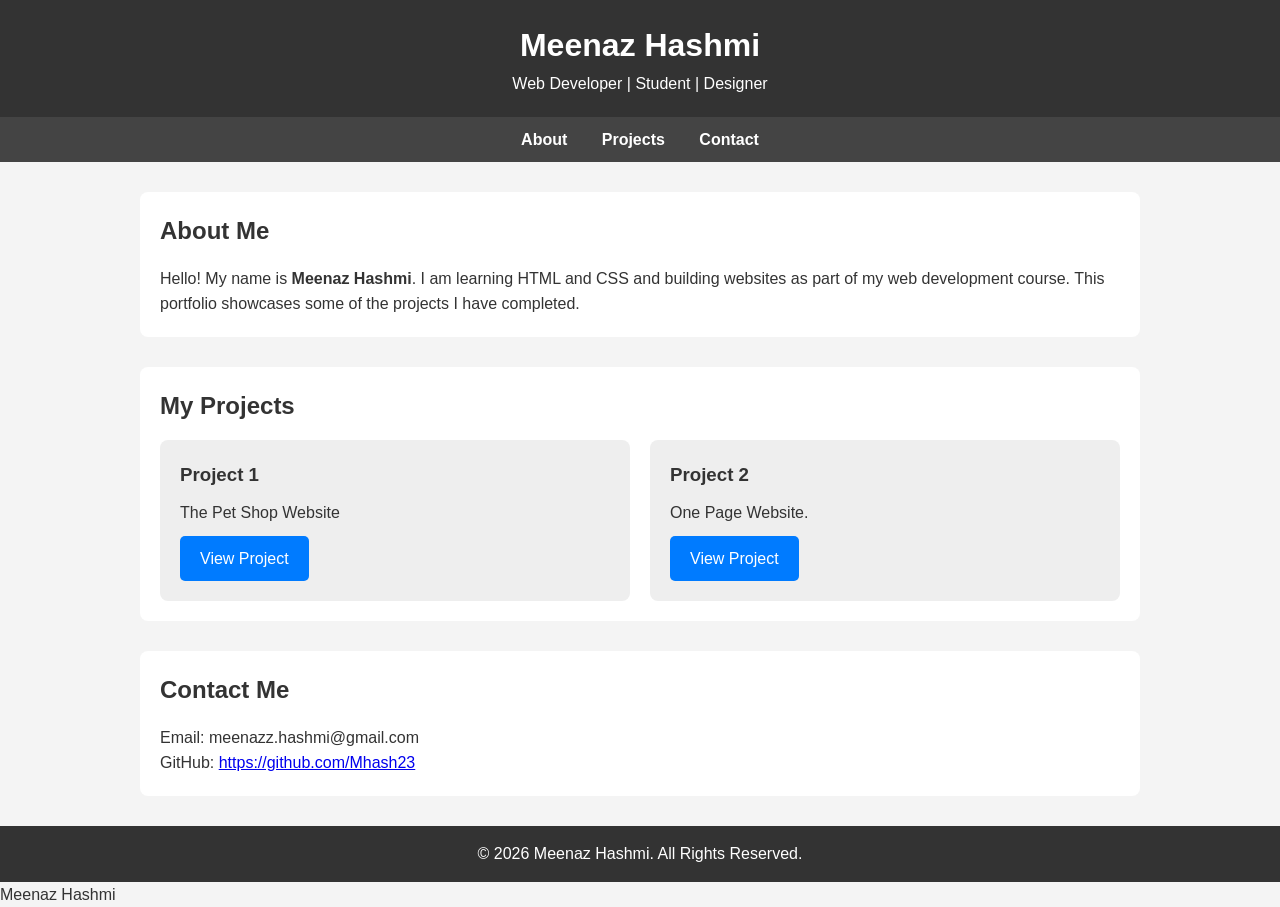
==== My-portfolio-Website/index.html @ 9a42a176 "Create portfolio website for Meenaz Hashmi This HTML file serves as a portfolio website for Meenaz H" ====
<!DOCTYPE html>
<html lang="en">
<head>
    <meta charset="UTF-8">
    <meta name="viewport" content="width=device-width, initial-scale=1.0">
    <title>My Portfolio</title>

    <style>
        *{
            margin:0;
            padding:0;
            box-sizing:border-box;
        }

        body{
            font-family:Arial, Helvetica, sans-serif;
            background:#f4f4f4;
            color:#333;
            line-height:1.6;
        }

        header{
            background:#333;
            color:white;
            padding:20px;
            text-align:center;
        }

        nav{
            background:#444;
            padding:10px;
            text-align:center;
        }

        nav a{
            color:white;
            text-decoration:none;
            margin:0 15px;
            font-weight:bold;
        }

        nav a:hover{
            color:#00bfff;
        }

        section{
            max-width:1000px;
            margin:30px auto;
            padding:20px;
            background:white;
            border-radius:8px;
        }

        h2{
            margin-bottom:15px;
            color:#333;
        }

        .projects{
            display:flex;
            gap:20px;
            flex-wrap:wrap;
        }

        .card{
            flex:1;
            min-width:250px;
            background:#eee;
            padding:20px;
            border-radius:8px;
        }

        .card h3{
            margin-bottom:10px;
        }

        footer{
            background:#333;
            color:white;
            text-align:center;
            padding:15px;
            margin-top:20px;
        }

        .btn{
            display:inline-block;
            margin-top:10px;
            padding:10px 20px;
            background:#007BFF;
            color:white;
            text-decoration:none;
            border-radius:5px;
        }

        .btn:hover{
            background:#0056b3;
        }
    </style>

</head>
<body>

<header>
    <h1>Meenaz Hashmi</h1>
    <p>Web Developer | Student | Designer</p>
</header>

<nav>
    <a href="#about">About</a>
    <a href="#projects">Projects</a>
    <a href="#contact">Contact</a>
</nav>

<section id="about">
    <h2>About Me</h2>
    <p>
        Hello! My name is <strong>Meenaz Hashmi</strong>. I am learning HTML and CSS and
        building websites as part of my web development course.
        This portfolio showcases some of the projects I have completed.
    </p>
</section>

<section id="projects">
    <h2>My Projects</h2>

    <div class="projects">

        <div class="card">
            <h3>Project 1</h3>
            <p>The Pet Shop Website</p>
            <a href="https://github.com/Mhash23/HTML-and-CSS-Projects/tree/main/The-Pet-Shop-Website" class="btn">View Project</a>
        </div>

        <div class="card">
            <h3>Project 2</h3>
            <p>One Page Website.</p>
            <a href="https://github.com/Mhash23/HTML-and-CSS-Projects/tree/main/One-Page%20Website" class="btn">View Project</a>
        </div>

    </div>

</section>

<section id="contact">
    <h2>Contact Me</h2>

    <p>Email: meenazz.hashmi@gmail.com</p>
    <p>GitHub:
        <a href="https://github.com/Mhash23" target="_blank">
            https://github.com/Mhash23
        </a>
    </p>

</section>

<footer>
    <p>&copy; 2026 Meenaz Hashmi. All Rights Reserved.</p>
</footer>

</body>
</html>Meenaz Hashmi
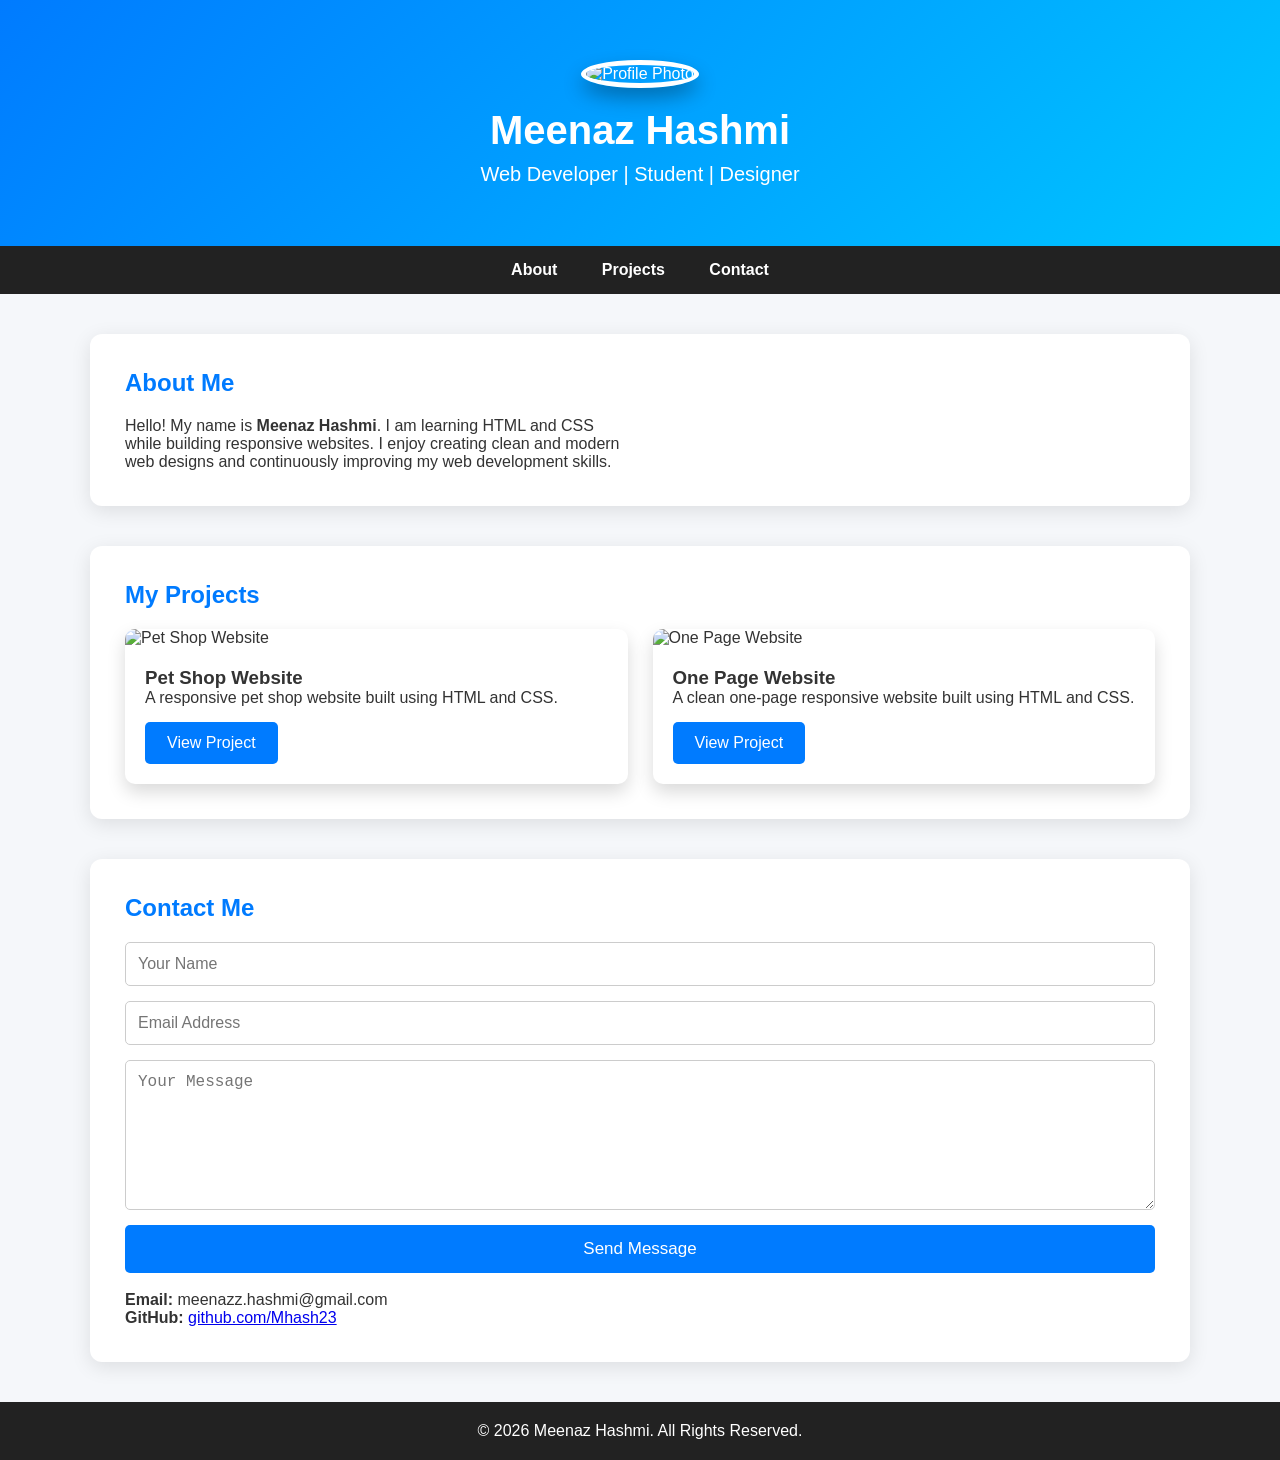
==== commit db7a280e: "Revise index.html for better layout and styles Updated the portfolio website's HTML structure and st" ====
--- a/My-portfolio-Website/index.html
+++ b/My-portfolio-Website/index.html
@@ -1,161 +1,450 @@
 <!DOCTYPE html>
 <html lang="en">
 <head>
-    <meta charset="UTF-8">
-    <meta name="viewport" content="width=device-width, initial-scale=1.0">
-    <title>My Portfolio</title>
-
-    <style>
-        *{
-            margin:0;
-            padding:0;
-            box-sizing:border-box;
-        }
-
-        body{
-            font-family:Arial, Helvetica, sans-serif;
-            background:#f4f4f4;
-            color:#333;
-            line-height:1.6;
-        }
-
-        header{
-            background:#333;
-            color:white;
-            padding:20px;
-            text-align:center;
-        }
-
-        nav{
-            background:#444;
-            padding:10px;
-            text-align:center;
-        }
-
-        nav a{
-            color:white;
-            text-decoration:none;
-            margin:0 15px;
-            font-weight:bold;
-        }
-
-        nav a:hover{
-            color:#00bfff;
-        }
-
-        section{
-            max-width:1000px;
-            margin:30px auto;
-            padding:20px;
-            background:white;
-            border-radius:8px;
-        }
-
-        h2{
-            margin-bottom:15px;
-            color:#333;
-        }
-
-        .projects{
-            display:flex;
-            gap:20px;
-            flex-wrap:wrap;
-        }
-
-        .card{
-            flex:1;
-            min-width:250px;
-            background:#eee;
-            padding:20px;
-            border-radius:8px;
-        }
-
-        .card h3{
-            margin-bottom:10px;
-        }
-
-        footer{
-            background:#333;
-            color:white;
-            text-align:center;
-            padding:15px;
-            margin-top:20px;
-        }
-
-        .btn{
-            display:inline-block;
-            margin-top:10px;
-            padding:10px 20px;
-            background:#007BFF;
-            color:white;
-            text-decoration:none;
-            border-radius:5px;
-        }
-
-        .btn:hover{
-            background:#0056b3;
-        }
-    </style>
+<meta charset="UTF-8">
+<meta name="viewport" content="width=device-width, initial-scale=1.0">
+
+<title>Meenaz Hashmi | Portfolio</title>
+
+<!-- Lottie Animation -->
+<script src="https://unpkg.com/@lottiefiles/lottie-player@latest/dist/lottie-player.js"></script>
+
+<style>
+
+*{
+    margin:0;
+    padding:0;
+    box-sizing:border-box;
+    scroll-behavior:smooth;
+}
+
+body{
+    font-family:Arial, Helvetica, sans-serif;
+    background:#f5f7fa;
+    color:#333;
+}
+
+/* Header */
+
+header{
+    background:linear-gradient(135deg,#007BFF,#00C6FF);
+    color:white;
+    text-align:center;
+    padding:60px 20px;
+}
+
+.profile-pic{
+    width:170px;
+    height:170px;
+    border-radius:50%;
+    object-fit:cover;
+    border:5px solid white;
+    margin-bottom:20px;
+    box-shadow:0 10px 20px rgba(0,0,0,.3);
+    animation:float 3s ease-in-out infinite;
+}
+
+@keyframes float{
+0%{transform:translateY(0);}
+50%{transform:translateY(-10px);}
+100%{transform:translateY(0);}
+}
+
+header h1{
+    font-size:40px;
+}
+
+header p{
+    margin-top:10px;
+    font-size:20px;
+}
+
+/* Navigation */
+
+nav{
+    background:#222;
+    padding:15px;
+    text-align:center;
+    position:sticky;
+    top:0;
+    z-index:999;
+}
+
+nav a{
+    color:white;
+    text-decoration:none;
+    margin:20px;
+    font-weight:bold;
+}
+
+nav a:hover{
+    color:#00C6FF;
+}
+
+/* Sections */
+
+section{
+    max-width:1100px;
+    margin:40px auto;
+    background:white;
+    padding:35px;
+    border-radius:12px;
+    box-shadow:0 5px 20px rgba(0,0,0,.1);
+
+    animation:fadeUp 1s;
+}
+
+@keyframes fadeUp{
+
+from{
+opacity:0;
+transform:translateY(40px);
+}
+
+to{
+opacity:1;
+transform:translateY(0);
+}
+
+}
+
+h2{
+    margin-bottom:20px;
+    color:#007BFF;
+}
+
+/* About */
+
+.about{
+    display:flex;
+    align-items:center;
+    justify-content:space-between;
+    flex-wrap:wrap;
+    gap:30px;
+}
+
+.about-text{
+    flex:1;
+}
+
+.animation{
+    flex:1;
+    text-align:center;
+}
+
+/* Projects */
+
+.projects{
+
+display:flex;
+gap:25px;
+flex-wrap:wrap;
+
+}
+
+.card{
+
+flex:1;
+min-width:280px;
+background:#fff;
+border-radius:10px;
+overflow:hidden;
+box-shadow:0 8px 18px rgba(0,0,0,.15);
+transition:.4s;
+
+}
+
+.card:hover{
+
+transform:translateY(-10px);
+
+}
+
+.card img{
+
+width:100%;
+height:180px;
+object-fit:cover;
+
+}
+
+.card-content{
+
+padding:20px;
+
+}
+
+.btn{
+
+display:inline-block;
+margin-top:15px;
+padding:12px 22px;
+background:#007BFF;
+color:white;
+text-decoration:none;
+border-radius:5px;
+transition:.3s;
+
+}
+
+.btn:hover{
+
+background:#0056b3;
+
+}
+
+/* Contact Form */
+
+.contact-form{
+
+display:flex;
+flex-direction:column;
+gap:15px;
+
+}
+
+.contact-form input,
+.contact-form textarea{
+
+padding:12px;
+font-size:16px;
+border:1px solid #ccc;
+border-radius:5px;
+
+}
+
+.contact-form textarea{
+
+height:150px;
+
+}
+
+.contact-form button{
+
+padding:14px;
+background:#007BFF;
+color:white;
+font-size:17px;
+border:none;
+border-radius:5px;
+cursor:pointer;
+transition:.3s;
+
+}
+
+.contact-form button:hover{
+
+background:#0056b3;
+
+}
+
+/* Footer */
+
+footer{
+
+background:#222;
+color:white;
+text-align:center;
+padding:20px;
+margin-top:40px;
+
+}
+
+@media(max-width:768px){
+
+.about{
+
+flex-direction:column;
+
+}
+
+header h1{
+
+font-size:30px;
+
+}
+
+}
+
+</style>
 
 </head>
+
 <body>
 
 <header>
-    <h1>Meenaz Hashmi</h1>
-    <p>Web Developer | Student | Designer</p>
+
+<img src="profile.jpg" class="profile-pic" alt="Profile Photo">
+
+<h1>Meenaz Hashmi</h1>
+
+<p>Web Developer | Student | Designer</p>
+
 </header>
 
 <nav>
-    <a href="#about">About</a>
-    <a href="#projects">Projects</a>
-    <a href="#contact">Contact</a>
+
+<a href="#about">About</a>
+
+<a href="#projects">Projects</a>
+
+<a href="#contact">Contact</a>
+
 </nav>
 
 <section id="about">
-    <h2>About Me</h2>
-    <p>
-        Hello! My name is <strong>Meenaz Hashmi</strong>. I am learning HTML and CSS and
-        building websites as part of my web development course.
-        This portfolio showcases some of the projects I have completed.
-    </p>
+
+<h2>About Me</h2>
+
+<div class="about">
+
+<div class="about-text">
+
+<p>
+
+Hello! My name is <strong>Meenaz Hashmi</strong>.
+
+I am learning HTML and CSS while building responsive websites.
+
+I enjoy creating clean and modern web designs and continuously improving my web development skills.
+
+</p>
+
+</div>
+
+<div class="animation">
+
+<lottie-player
+
+src="https://assets2.lottiefiles.com/packages/lf20_w51pcehl.json"
+
+background="transparent"
+
+speed="1"
+
+style="width:300px;height:300px;"
+
+loop
+
+autoplay>
+
+</lottie-player>
+
+</div>
+
+</div>
+
 </section>
 
 <section id="projects">
-    <h2>My Projects</h2>
-
-    <div class="projects">
-
-        <div class="card">
-            <h3>Project 1</h3>
-            <p>The Pet Shop Website</p>
-            <a href="https://github.com/Mhash23/HTML-and-CSS-Projects/tree/main/The-Pet-Shop-Website" class="btn">View Project</a>
-        </div>
-
-        <div class="card">
-            <h3>Project 2</h3>
-            <p>One Page Website.</p>
-            <a href="https://github.com/Mhash23/HTML-and-CSS-Projects/tree/main/One-Page%20Website" class="btn">View Project</a>
-        </div>
-
-    </div>
+
+<h2>My Projects</h2>
+
+<div class="projects">
+
+<div class="card">
+
+<img src="petshop.jpg" alt="Pet Shop Website">
+
+<div class="card-content">
+
+<h3>Pet Shop Website</h3>
+
+<p>A responsive pet shop website built using HTML and CSS.</p>
+
+<a class="btn"
+
+href="https://github.com/Mhash23/HTML-and-CSS-Projects/tree/main/The-Pet-Shop-Website"
+
+target="_blank">
+
+View Project
+
+</a>
+
+</div>
+
+</div>
+
+<div class="card">
+
+<img src="onepage.jpg" alt="One Page Website">
+
+<div class="card-content">
+
+<h3>One Page Website</h3>
+
+<p>A clean one-page responsive website built using HTML and CSS.</p>
+
+<a class="btn"
+
+href="https://github.com/Mhash23/HTML-and-CSS-Projects/tree/main/One-Page%20Website"
+
+target="_blank">
+
+View Project
+
+</a>
+
+</div>
+
+</div>
+
+</div>
 
 </section>
 
 <section id="contact">
-    <h2>Contact Me</h2>
-
-    <p>Email: meenazz.hashmi@gmail.com</p>
-    <p>GitHub:
-        <a href="https://github.com/Mhash23" target="_blank">
-            https://github.com/Mhash23
-        </a>
-    </p>
+
+<h2>Contact Me</h2>
+
+<form class="contact-form">
+
+<input
+type="text"
+placeholder="Your Name"
+required>
+
+<input
+type="email"
+placeholder="Email Address"
+required>
+
+<textarea
+placeholder="Your Message"
+required></textarea>
+
+<button type="submit">
+
+Send Message
+
+</button>
+
+</form>
+
+<br>
+
+<p><strong>Email:</strong> meenazz.hashmi@gmail.com</p>
+
+<p>
+
+<strong>GitHub:</strong>
+
+<a href="https://github.com/Mhash23" target="_blank">
+
+github.com/Mhash23
+
+</a>
+
+</p>
 
 </section>
 
 <footer>
-    <p>&copy; 2026 Meenaz Hashmi. All Rights Reserved.</p>
+
+<p>© 2026 Meenaz Hashmi. All Rights Reserved.</p>
+
 </footer>
 
 </body>
-</html>Meenaz Hashmi
+</html>
